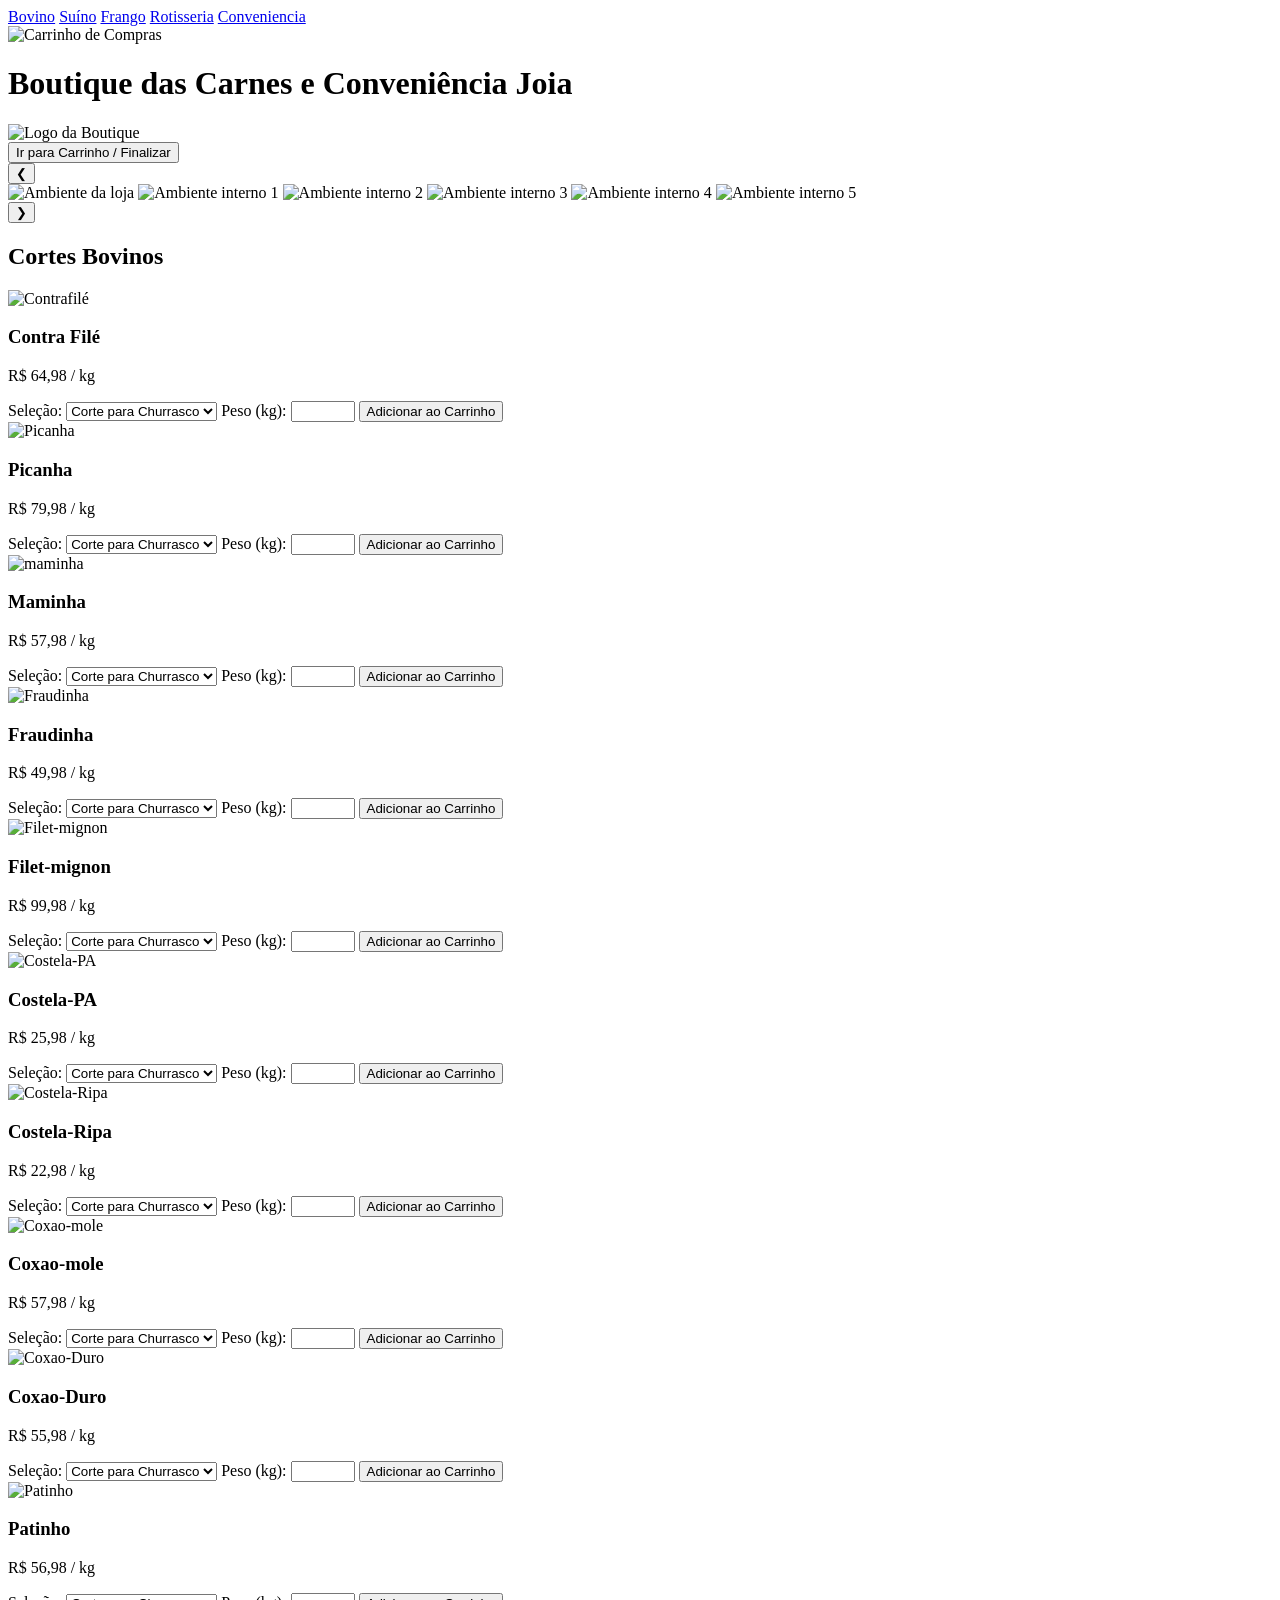
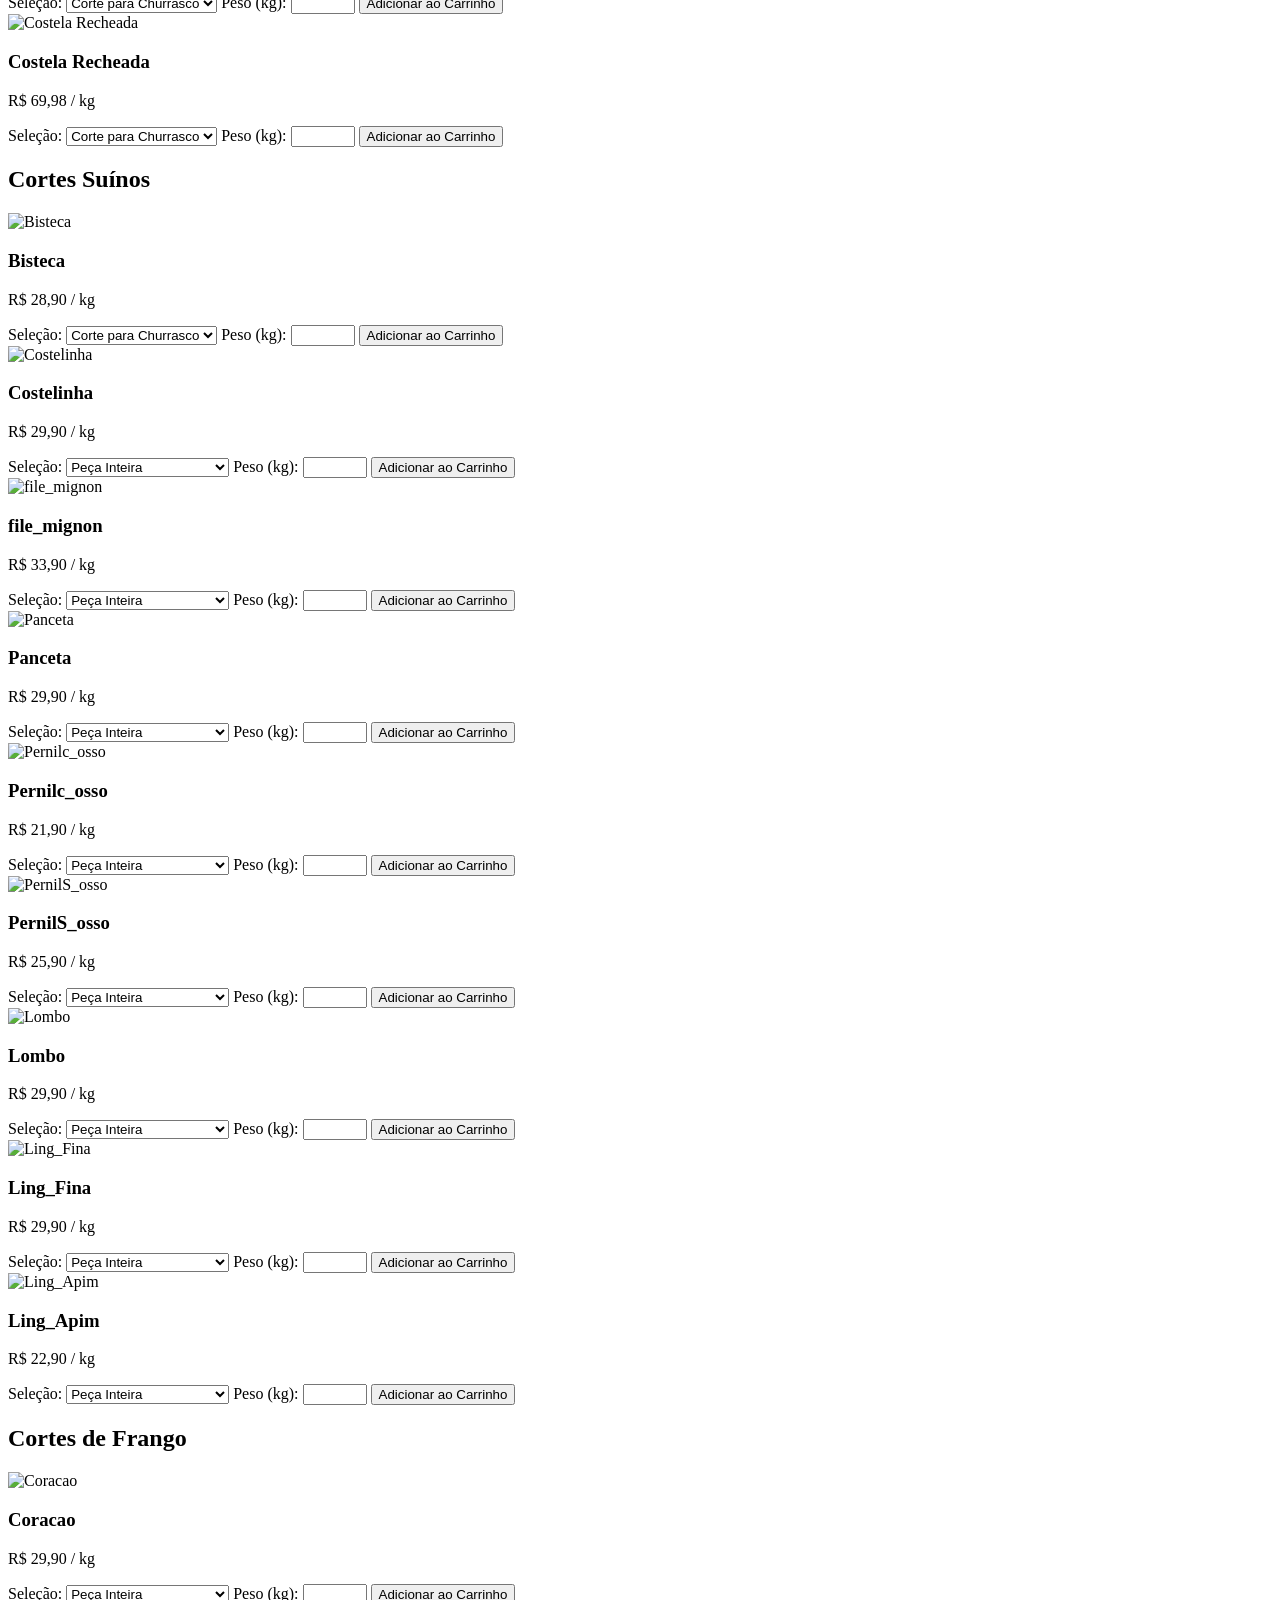
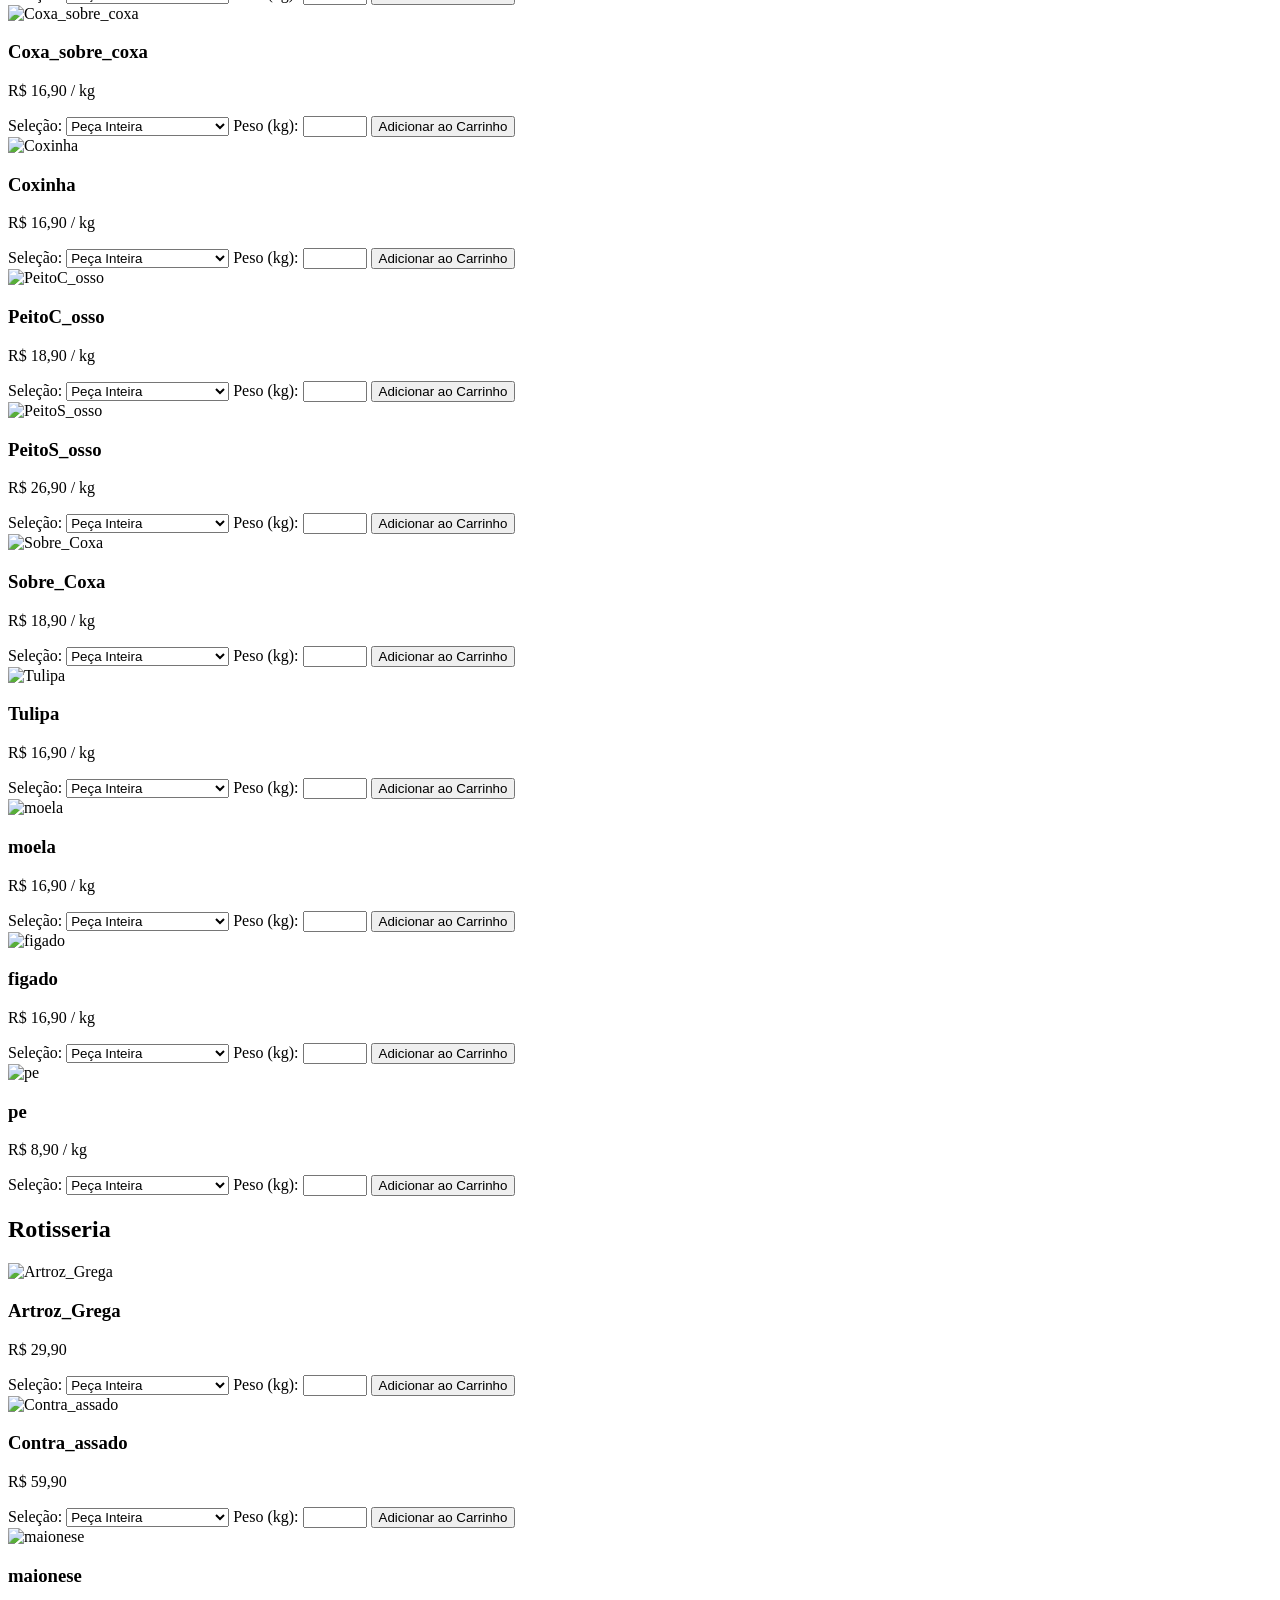
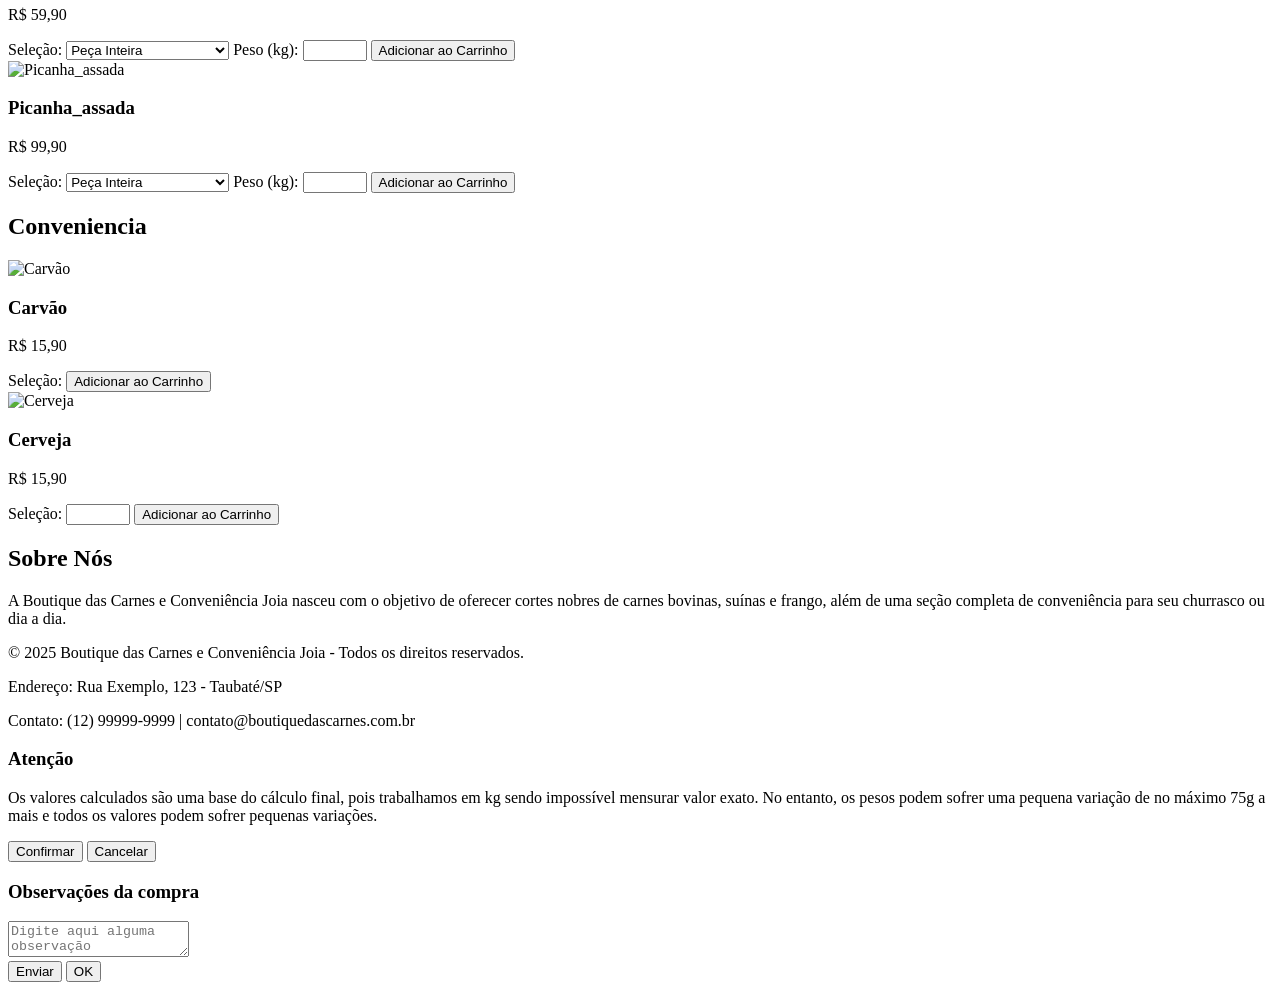
==== projeto Açougue01/projeto Açougue01/index.html @ 40b2d0ff "fix: remover item duplicado Panceta no catalogo frontend" ====
<!DOCTYPE html>
<html lang="pt-BR">
<head>
  <meta charset="UTF-8">
  <meta name="viewport" content="width=device-width, initial-scale=1.0">
  <title>Boutique das Carnes e Conveniência Joia</title>
  <link rel="stylesheet" href="style.css">
</head>
<body>

  <div class="topo-fixo">
    <!-- Menu de categorias -->
    <nav class="menu">
      <a href="#bovino">Bovino</a>
      <a href="#suino">Suíno</a>
      <a href="#frango">Frango</a>
      <a href="#Rotisseria">Rotisseria</a>
      <a href="#Conveniencia">Conveniencia</a>
    </nav>

    <!-- Cabeçalho -->
    <header class="cabecalho">
      <div class="carrinho">
        <img src="imagens_projeto_acougue/Carrinho/car3.png" alt="Carrinho de Compras">
      </div>

      <h1 class="titulo-site">Boutique das Carnes e Conveniência Joia</h1>

      <div class="logo">
        <img src="imagens_projeto_acougue/Apresentacao/imagem.logo.joia.jpeg.png" alt="Logo da Boutique">
      </div>
    </header>
  </div>

  <!-- Carrinho (adicionado) -->
  <div id="carrinho-container" style="display:none; position:fixed; right:20px; background:#fff; border:1px solid #ccc; padding:20px; z-index:1000; max-width:300px; box-shadow:0 2px 8px rgba(0,0,0,0.2);">
    <h2>Seu Carrinho</h2>
    <ul id="lista-carrinho" style="list-style:none; padding:0;"></ul>
    <button id="btn-finalizar" style="margin-top:10px;">Finalizar Pedido</button>
  </div>

  <button id="btn-carrinho-fixo" type="button">Ir para Carrinho / Finalizar</button>

  <!-- Galeria de fotos da loja -->
  <section class="galeria-internas" aria-label="Galeria da loja">
    <button class="slider-btn prev" type="button" aria-label="Imagem anterior">&#10094;</button>
    <div class="slider-track">
      <img class="slider-image ativo" src="imagens_projeto_acougue/Apresentacao/imagemloja.jpeg.jpeg" alt="Ambiente da loja">
      <img class="slider-image" src="imagens_projeto_acougue/Apresentacao/interna1.jpeg.jpeg" alt="Ambiente interno 1">
      <img class="slider-image" src="imagens_projeto_acougue/Apresentacao/interna2.jpeg.jpeg" alt="Ambiente interno 2">
      <img class="slider-image" src="imagens_projeto_acougue/Apresentacao/interna3.jpeg.jpeg" alt="Ambiente interno 3">
      <img class="slider-image" src="imagens_projeto_acougue/Apresentacao/interna4.jpeg.jpeg" alt="Ambiente interno 4">
      <img class="slider-image" src="imagens_projeto_acougue/Apresentacao/interna5.jpeg" alt="Ambiente interno 5">
    </div>
    <button class="slider-btn next" type="button" aria-label="Próxima imagem">&#10095;</button>
  </section>
<!--*****************************************************************************************************-->
  <!-- Seção Bovino -->
  <section id="bovino" class="secao-carnes">
    <h2>Cortes Bovinos</h2>
    <div class="produtos">
      <!-- Produto 1 -->
      <div class="produto">
        <img src="imagens_projeto_acougue/Carne_Primeira/Contra-file.jpeg" alt="Contrafilé">
        <h3>Contra Filé</h3>
        <p class="preco">R$ 64,98 / kg</p>
        <label for="corte0">Seleção:</label>
        <select id="corte0">
          <option value="churrasco">Corte para Churrasco</option>
          <option value="bife">Corte para Bife</option>
        </select>

        <label for="peso0">Peso (kg):</label>
        <input type="number" id="peso0" step="0.1" min="0.1" max="10">

        <button class="btn-comprar">Adicionar ao Carrinho</button>
      </div>



      <!-- Produto 3 -->
      <div class="produto">
        <img src="imagens_projeto_acougue/Carne_Primeira/Picanha.jpeg" alt="Picanha">
        <h3>Picanha</h3>
        <p class="preco">R$ 79,98 / kg</p>
        <label for="corte1">Seleção:</label>
        <select id="corte1">
          <option value="churrasco">Corte para Churrasco</option>
          <option value="bife">Corte para Bife</option>
        </select>

        <label for="peso1">Peso (kg):</label>
        <input type="number" id="peso1" step="0.1" min="0.1" max="10">

        <button class="btn-comprar">Adicionar ao Carrinho</button>
      </div>


      <!-- Produto 4 -->
      <div class="produto">
        <img src="imagens_projeto_acougue/Carne_Primeira/maminha.jpeg" alt="maminha">
        <h3>Maminha</h3>
        <p class="preco">R$ 57,98 / kg</p>
        <label for="corte2">Seleção:</label>
        <select id="corte2">
          <option value="churrasco">Corte para Churrasco</option>
          <option value="bife">Corte para Bife</option>
        </select>

        <label for="peso2">Peso (kg):</label>
        <input type="number" id="peso2" step="0.1" min="0.1" max="10">

        <button class="btn-comprar">Adicionar ao Carrinho</button>
      </div>

      <!-- Produto 5 -->
      <div class="produto">
        <img src="imagens_projeto_acougue/Carne_Primeira/Fraudinha.jpeg" alt="Fraudinha">
        <h3>Fraudinha</h3>
        <p class="preco">R$ 49,98 / kg</p>
        <label for="corte3">Seleção:</label>
        <select id="corte3">
          <option value="churrasco">Corte para Churrasco</option>
          <option value="bife">Corte para Bife</option>
        </select>

        <label for="peso3">Peso (kg):</label>
        <input type="number" id="peso3" step="0.1" min="0.1" max="10">

        <button class="btn-comprar">Adicionar ao Carrinho</button>
      </div>

      <!-- Produto 6 -->
      <div class="produto">
        <img src="imagens_projeto_acougue/Carne_Primeira/Filet-mignon.Jpeg" alt="Filet-mignon">
        <h3>Filet-mignon</h3>
        <p class="preco">R$ 99,98 / kg</p>
        <label for="corte4">Seleção:</label>
        <select id="corte4">
          <option value="churrasco">Corte para Churrasco</option>
          <option value="bife">Corte para Bife</option>
        </select>

        <label for="peso4">Peso (kg):</label>
        <input type="number" id="peso4" step="0.1" min="0.1" max="10">

        <button class="btn-comprar">Adicionar ao Carrinho</button>
      </div>

      

      <!-- Produto 7 -->
      <div class="produto">
        <img src="imagens_projeto_acougue/Carne_Primeira/Costela-PA.jpeg" alt="Costela-PA">
        <h3>Costela-PA</h3>
        <p class="preco">R$ 25,98 / kg</p>
        <label for="corte5">Seleção:</label>
        <select id="corte5">
          <option value="churrasco">Corte para Churrasco</option>
          <option value="bife">Corte para Bife</option>
        </select>

        <label for="peso5">Peso (kg):</label>
        <input type="number" id="peso5" step="0.1" min="0.1" max="10">

        <button class="btn-comprar">Adicionar ao Carrinho</button>
      </div>


      <!-- Produto 8 -->
      <div class="produto">
        <img src="imagens_projeto_acougue/Carne_Primeira/Costela-Ripa.jpeg" alt="Costela-Ripa">
        <h3>Costela-Ripa</h3>
        <p class="preco">R$ 22,98 / kg</p>
        <label for="corte6">Seleção:</label>
        <select id="corte6">
          <option value="churrasco">Corte para Churrasco</option>
          <option value="bife">Corte para Bife</option>
        </select>

        <label for="peso6">Peso (kg):</label>
        <input type="number" id="peso6" step="0.1" min="0.1" max="10">

        <button class="btn-comprar">Adicionar ao Carrinho</button>
      </div>


      <!-- Produto 9 -->
      <div class="produto">
        <img src="imagens_projeto_acougue/Carne_Primeira/Coxao-mole.jpeg" alt="Coxao-mole">
        <h3>Coxao-mole</h3>
        <p class="preco">R$ 57,98 / kg</p>
        <label for="corte7">Seleção:</label>
        <select id="corte7">
          <option value="churrasco">Corte para Churrasco</option>
          <option value="bife">Corte para Bife</option>
        </select>

        <label for="peso7">Peso (kg):</label>
        <input type="number" id="peso7" step="0.1" min="0.1" max="10">

        <button class="btn-comprar">Adicionar ao Carrinho</button>
      </div>

      <!-- Produto 10 -->
      <div class="produto">
        <img src="imagens_projeto_acougue/Carne_Primeira/Coxao-Duro.jpeg" alt="Coxao-Duro">
        <h3>Coxao-Duro</h3>
        <p class="preco">R$ 55,98 / kg</p>
        <label for="corte8">Seleção:</label>
        <select id="corte8">
          <option value="churrasco">Corte para Churrasco</option>
          <option value="bife">Corte para Bife</option>
        </select>

        <label for="peso8">Peso (kg):</label>
        <input type="number" id="peso8" step="0.1" min="0.1" max="10">

        <button class="btn-comprar">Adicionar ao Carrinho</button>
      </div>


      <!-- Produto 11 -->
      <div class="produto">
        <img src="imagens_projeto_acougue/Carne_Primeira/Patinho.jpeg" alt="Patinho">
        <h3>Patinho</h3>
        <p class="preco">R$ 56,98 / kg</p>
        <label for="corte9">Seleção:</label>
        <select id="corte9">
          <option value="churrasco">Corte para Churrasco</option>
          <option value="bife">Corte para Bife</option>
        </select>

        <label for="peso9">Peso (kg):</label>
        <input type="number" id="peso9" step="0.1" min="0.1" max="10">

        <button class="btn-comprar">Adicionar ao Carrinho</button>
      </div>

      <!-- Produto 12 -->
      <div class="produto">
        <img src="imagens_projeto_acougue/Carne_Primeira/costelaRecheada.jpeg" alt="Costela Recheada">
        <h3>Costela Recheada</h3>
        <p class="preco">R$ 69,98 / kg</p>
        <label for="corte10">Seleção:</label>
        <select id="corte10">
          <option value="churrasco">Corte para Churrasco</option>
          <option value="bife">Corte para Bife</option>
        </select>

        <label for="peso10">Peso (kg):</label>
        <input type="number" id="peso10" step="0.1" min="0.1" max="10">

        <button class="btn-comprar">Adicionar ao Carrinho</button>
      </div>

      

      <!-- Copiar e colar estrutura para outros produtos -->
      <!-- ... -->
    </div>
  </section>
<!--*****************************************************************************************************-->
  <!-- Seção Suíno -->
  <section id="suino" class="secao-carnes">
    <h2>Cortes Suínos</h2>
    <div class="produtos">
      <!-- 10 produtos -->

        <!--produto 1 -->
      <div class="produto">
        <img src="imagens_projeto_acougue/Carnes_Segunda/Bisteca.jpeg" alt="Bisteca">
        <h3>Bisteca</h3>
        <p class="preco">R$ 28,90 / kg</p>
        <label for="corte11">Seleção:</label>
        <select id="corte11">
          <option value="churrasco">Corte para Churrasco</option>
          <option value="bife">Corte para Bife</option>
        </select>
        <label for="peso11">Peso (kg):</label>
        <input type="number" id="peso11" step="0.1" min="0.1" max="10">
        <button class="btn-comprar">Adicionar ao Carrinho</button>
      </div>


      <!--produto 2-->
      <div class="produto">
        <img src="imagens_projeto_acougue/Carnes_Segunda/Costelinha.jpeg" alt="Costelinha">
        <h3>Costelinha</h3>
        <p class="preco">R$ 29,90 / kg</p>
        <label for="corte12">Seleção:</label>
        <select id="corte12">
          <option value="churrasco">Peça Inteira</option>
          <option value="bife">Pedaços Para Cozinhar</option>
        </select>
        <label for="peso12">Peso (kg):</label>
        <input type="number" id="peso12" step="0.1" min="0.1" max="10">
        <button class="btn-comprar">Adicionar ao Carrinho</button>
      </div>

      <!--produto 3-->
      <div class="produto">
        <img src="imagens_projeto_acougue/Carnes_Segunda/file_mignon.webp" alt="file_mignon">
        <h3>file_mignon</h3>
        <p class="preco">R$ 33,90 / kg</p>
        <label for="corte13">Seleção:</label>
        <select id="corte13">
          <option value="churrasco">Peça Inteira</option>
          <option value="bife">Pedaços Para Cozinhar</option>
          <option value="bife">Em Bifes</option>
        </select>
        <label for="peso13">Peso (kg):</label>
        <input type="number" id="peso13" step="0.1" min="0.1" max="10">
        <button class="btn-comprar">Adicionar ao Carrinho</button>
      </div>

      <!--produto 4-->
      <div class="produto">
        <img src="imagens_projeto_acougue/Carnes_Segunda/Panceta.jpeg" alt="Panceta">
        <h3>Panceta</h3>
        <p class="preco">R$ 29,90 / kg</p>
        <label for="corte14">Seleção:</label>
        <select id="corte14">
          <option value="churrasco">Peça Inteira</option>
          <option value="bife">Pedaços Para Cozinhar</option>
          <option value="bife">Em Bifes</option>
        </select>
        <label for="peso14">Peso (kg):</label>
        <input type="number" id="peso14" step="0.1" min="0.1" max="10">
        <button class="btn-comprar">Adicionar ao Carrinho</button>
      </div>

      <!--produto 5-->
      <div class="produto">
        <img src="imagens_projeto_acougue/Carnes_Segunda/Pernilc_osso.jpeg" alt="Pernilc_osso">
        <h3>Pernilc_osso</h3>
        <p class="preco">R$ 21,90 / kg</p>
        <label for="corte15">Seleção:</label>
        <select id="corte15">
          <option value="churrasco">Peça Inteira</option>
          <option value="bife">Pedaços Para Cozinhar</option>
          <option value="bife">Em Bifes</option>
        </select>
        <label for="peso15">Peso (kg):</label>
        <input type="number" id="peso15" step="0.1" min="0.1" max="10">
        <button class="btn-comprar">Adicionar ao Carrinho</button>
      </div>


      <!--produto 6-->
      <div class="produto">
        <img src="imagens_projeto_acougue/Carnes_Segunda/PernilS_osso.jpeg" alt="PernilS_osso">
        <h3>PernilS_osso</h3>
        <p class="preco">R$ 25,90 / kg</p>
        <label for="corte16">Seleção:</label>
        <select id="corte16">
          <option value="churrasco">Peça Inteira</option>
          <option value="bife">Pedaços Para Cozinhar</option>
          <option value="bife">Em Bifes</option>
        </select>
        <label for="peso16">Peso (kg):</label>
        <input type="number" id="peso16" step="0.1" min="0.1" max="10">
        <button class="btn-comprar">Adicionar ao Carrinho</button>
      </div>

      <!--produto 7 -->
      <div class="produto">
        <img src="imagens_projeto_acougue/Carnes_Segunda/Lombo.jpeg" alt="Lombo">
        <h3>Lombo</h3>
        <p class="preco">R$ 29,90 / kg</p>
        <label for="corte17">Seleção:</label>
        <select id="corte17">
          <option value="churrasco">Peça Inteira</option>
          <option value="bife">Pedaços Para Cozinhar</option>
          <option value="bife">Em Bifes</option>
        </select>
        <label for="peso17">Peso (kg):</label>
        <input type="number" id="peso17" step="0.1" min="0.1" max="10">
        <button class="btn-comprar">Adicionar ao Carrinho</button>
      </div>

      <!--produto 8-->
      <div class="produto">
        <img src="imagens_projeto_acougue/Carnes_Segunda/Ling_Fina.jpeg" alt="Ling_Fina">
        <h3>Ling_Fina</h3>
        <p class="preco">R$ 29,90 / kg</p>
        <label for="corte18">Seleção:</label>
        <select id="corte18">
          <option value="churrasco">Peça Inteira</option>
          <option value="bife">Pedaços Para Cozinhar</option>
          <option value="bife">Em Bifes</option>
        </select>
        <label for="peso18">Peso (kg):</label>
        <input type="number" id="peso18" step="0.1" min="0.1" max="10">
        <button class="btn-comprar">Adicionar ao Carrinho</button>
      </div>

      <!--produto 9-->
      <div class="produto">
        <img src="imagens_projeto_acougue/Carnes_Segunda/Ling_Apim.jpeg" alt="Ling_Apim">
        <h3>Ling_Apim</h3>
        <p class="preco">R$ 22,90 / kg</p>
        <label for="corte19">Seleção:</label>
        <select id="corte19">
          <option value="churrasco">Peça Inteira</option>
          <option value="bife">Pedaços Para Cozinhar</option>
          <option value="bife">Em Bifes</option>
        </select>
        <label for="peso19">Peso (kg):</label>
        <input type="number" id="peso19" step="0.1" min="0.1" max="10">
        <button class="btn-comprar">Adicionar ao Carrinho</button>
      </div>

      <!-- repita até 10 -->
    </div>
  </section>
<!--*****************************************************************************************************-->
  <!-- Seção Frango -->
  <section id="frango" class="secao-carnes">
    <h2>Cortes de Frango</h2>
    <div class="produtos">
      <!-- 10 produtos -->

        <!-- produtos 1-->

      <div class="produto">
        <img src="imagens_projeto_acougue/Pasta_Frango/Coracao.jpeg" alt="Coracao">
        <h3>Coracao</h3>
        <p class="preco">R$ 29,90 / kg</p>
         <label for="corte21">Seleção:</label>
        <select id="corte21">
          <option value="churrasco">Peça Inteira</option>
          <option value="bife">Pedaços Para Cozinhar</option>
          <option value="bife">Em Bifes</option>
        </select>
        <label for="peso21">Peso (kg):</label>
        <input type="number" id="peso21" step="0.1" min="0.1" max="10">
        <button class="btn-comprar">Adicionar ao Carrinho</button>
      </div>


      <!-- produtos 2-->
         <div class="produto">
        <img src="imagens_projeto_acougue/Pasta_Frango/Coxa_sobre_coxa.jpeg" alt="Coxa_sobre_coxa">
        <h3>Coxa_sobre_coxa</h3>
        <p class="preco">R$ 16,90 / kg</p>
         <label for="corte22">Seleção:</label>
        <select id="corte22">
          <option value="churrasco">Peça Inteira</option>
          <option value="bife">Pedaços Para Cozinhar</option>
          <option value="bife">Em Bifes</option>
        </select>
        <label for="peso22">Peso (kg):</label>
        <input type="number" id="peso22" step="0.1" min="0.1" max="10">
        <button class="btn-comprar">Adicionar ao Carrinho</button>
      </div>


      <!-- produtos 3-->
         <div class="produto">
        <img src="imagens_projeto_acougue/Pasta_Frango/Coxinha.jpeg" alt="Coxinha">
        <h3>Coxinha</h3>
        <p class="preco">R$ 16,90 / kg</p>
         <label for="corte23">Seleção:</label>
        <select id="corte23">
          <option value="churrasco">Peça Inteira</option>
          <option value="bife">Pedaços Para Cozinhar</option>
          <option value="bife">Em Bifes</option>
        </select>
        <label for="peso23">Peso (kg):</label>
        <input type="number" id="peso23" step="0.1" min="0.1" max="10">
        <button class="btn-comprar">Adicionar ao Carrinho</button>
      </div>

      <!-- produtos 4-->
         <div class="produto">
        <img src="imagens_projeto_acougue/Pasta_Frango/PeitoC_osso.jpeg" alt="PeitoC_osso">
        <h3>PeitoC_osso</h3>
        <p class="preco">R$ 18,90 / kg</p>
         <label for="corte24">Seleção:</label>
        <select id="corte24">
          <option value="churrasco">Peça Inteira</option>
          <option value="bife">Pedaços Para Cozinhar</option>
          <option value="bife">Em Bifes</option>
        </select>
        <label for="peso24">Peso (kg):</label>
        <input type="number" id="peso24" step="0.1" min="0.1" max="10">
        <button class="btn-comprar">Adicionar ao Carrinho</button>
      </div>

      <!-- produtos 5-->
         <div class="produto">
        <img src="imagens_projeto_acougue/Pasta_Frango/PeitoS_osso.jpeg" alt="PeitoS_osso">
        <h3>PeitoS_osso</h3>
        <p class="preco">R$ 26,90 / kg</p>
         <label for="corte25">Seleção:</label>
        <select id="corte25">
          <option value="churrasco">Peça Inteira</option>
          <option value="bife">Pedaços Para Cozinhar</option>
          <option value="bife">Em Bifes</option>
        </select>
        <label for="peso25">Peso (kg):</label>
        <input type="number" id="peso25" step="0.1" min="0.1" max="10">
        <button class="btn-comprar">Adicionar ao Carrinho</button>
      </div>

      <!-- produtos 6-->
         <div class="produto">
        <img src="imagens_projeto_acougue/Pasta_Frango/Sobre_Coxa.jpeg" alt="Sobre_Coxa">
        <h3>Sobre_Coxa</h3>
        <p class="preco">R$ 18,90 / kg</p>
         <label for="corte26">Seleção:</label>
        <select id="corte26">
          <option value="churrasco">Peça Inteira</option>
          <option value="bife">Pedaços Para Cozinhar</option>
          <option value="bife">Em Bifes</option>
        </select>
        <label for="peso26">Peso (kg):</label>
        <input type="number" id="peso26" step="0.1" min="0.1" max="10">
        <button class="btn-comprar">Adicionar ao Carrinho</button>
      </div>

      <!-- produtos 7-->
         <div class="produto">
        <img src="imagens_projeto_acougue/Pasta_Frango/Tulipa.jpeg" alt="Tulipa">
        <h3>Tulipa</h3>
        <p class="preco">R$ 16,90 / kg</p>
         <label for="corte27">Seleção:</label>
        <select id="corte27">
          <option value="churrasco">Peça Inteira</option>
          <option value="bife">Pedaços Para Cozinhar</option>
          <option value="bife">Em Bifes</option>
        </select>
        <label for="peso27">Peso (kg):</label>
        <input type="number" id="peso27" step="0.1" min="0.1" max="10">
        <button class="btn-comprar">Adicionar ao Carrinho</button>
      </div>

      <!-- produtos 8-->
         <div class="produto">
        <img src="imagens_projeto_acougue/Pasta_Frango/moela.jpeg" alt="moela">
        <h3>moela</h3>
        <p class="preco">R$ 16,90 / kg</p>
         <label for="corte28">Seleção:</label>
        <select id="corte28">
          <option value="churrasco">Peça Inteira</option>
          <option value="bife">Pedaços Para Cozinhar</option>
          <option value="bife">Em Bifes</option>
        </select>
        <label for="peso28">Peso (kg):</label>
        <input type="number" id="peso28" step="0.1" min="0.1" max="10">
        <button class="btn-comprar">Adicionar ao Carrinho</button>
      </div>

      <!-- produtos 9-->
         <div class="produto">
        <img src="imagens_projeto_acougue/Pasta_Frango/figado.jpeg" alt="figado">
        <h3>figado</h3>
        <p class="preco">R$ 16,90 / kg</p>
         <label for="corte29">Seleção:</label>
        <select id="corte29">
          <option value="churrasco">Peça Inteira</option>
          <option value="bife">Pedaços Para Cozinhar</option>
          <option value="bife">Em Bifes</option>
        </select>
        <label for="peso29">Peso (kg):</label>
        <input type="number" id="peso29" step="0.1" min="0.1" max="10">
        <button class="btn-comprar">Adicionar ao Carrinho</button>
      </div>

      <!-- produtos 10-->
         <div class="produto">
        <img src="imagens_projeto_acougue/Pasta_Frango/pe.jpeg" alt="pe">
        <h3>pe</h3>
        <p class="preco">R$ 8,90 / kg</p>
         <label for="corte30">Seleção:</label>
        <select id="corte30">
          <option value="churrasco">Peça Inteira</option>
          <option value="bife">Pedaços Para Cozinhar</option>
          <option value="bife">Em Bifes</option>
        </select>
        <label for="peso30">Peso (kg):</label>
        <input type="number" id="peso30" step="0.1" min="0.1" max="10">
        <button class="btn-comprar">Adicionar ao Carrinho</button>
      </div>





    </div>
  </section>
<!--*****************************************************************************************************-->
  <!-- Seção Rotisseria -->
  <section id="Rotisseria" class="secao-carnes">
    <h2>Rotisseria</h2>
    <div class="produtos">

        <!--Produto 1-->
      <div class="produto">
        <img src="imagens_projeto_acougue/Rotisseria/Artroz_Grega.jpeg" alt="Artroz_Grega">
        <h3>Artroz_Grega</h3>
        <p class="preco">R$ 29,90</p>
        <label for="corte31">Seleção:</label>
        <select id="corte31">
          <option value="churrasco">Peça Inteira</option>
          <option value="bife">Pedaços Para Cozinhar</option>
          <option value="bife">Em Bifes</option>
        </select>
        <label for="peso31">Peso (kg):</label>
        <input type="number" id="peso31" step="0.1" min="0.1" max="10">
        <button class="btn-comprar">Adicionar ao Carrinho</button>
      </div>

         <!--Produto 2-->
      <div class="produto">
        <img src="imagens_projeto_acougue/Rotisseria/Contra_assado.jpeg" alt="Contra_assado">
        <h3>Contra_assado</h3>
        <p class="preco">R$ 59,90</p>
        <label for="corte32">Seleção:</label>
        <select id="corte32">
          <option value="churrasco">Peça Inteira</option>
          <option value="bife">Pedaços Para Cozinhar</option>
          <option value="bife">Em Bifes</option>
        </select>
        <label for="peso32">Peso (kg):</label>
        <input type="number" id="peso32" step="0.1" min="0.1" max="10">
        <button class="btn-comprar">Adicionar ao Carrinho</button>
      </div>

         <!--Produto 3-->
      <div class="produto">
        <img src="imagens_projeto_acougue/Rotisseria/maionese.jpeg" alt="maionese">
        <h3>maionese</h3>
        <p class="preco">R$ 59,90</p>
        <label for="corte33">Seleção:</label>
        <select id="corte33">
          <option value="churrasco">Peça Inteira</option>
          <option value="bife">Pedaços Para Cozinhar</option>
          <option value="bife">Em Bifes</option>
        </select>
        <label for="peso33">Peso (kg):</label>
        <input type="number" id="peso33" step="0.1" min="0.1" max="10">
        <button class="btn-comprar">Adicionar ao Carrinho</button>
      </div>

         <!--Produto 4-->
      <div class="produto">
        <img src="imagens_projeto_acougue/Rotisseria/Picanha_assada.jpeg" alt="Picanha_assada">
        <h3>Picanha_assada</h3>
        <p class="preco">R$ 99,90</p>
        <label for="corte34">Seleção:</label>
        <select id="corte34">
          <option value="churrasco">Peça Inteira</option>
          <option value="bife">Pedaços Para Cozinhar</option>
          <option value="bife">Em Bifes</option>
        </select>
        <label for="peso34">Peso (kg):</label>
        <input type="number" id="peso34" step="0.1" min="0.1" max="10">
        <button class="btn-comprar">Adicionar ao Carrinho</button>
      </div>





    </div>
  </section>

<!--*****************************************************************************************************-->
   <!-- Seção Conveniencia -->
  <section id="Conveniencia" class="secao-carnes">
    <h2>Conveniencia</h2>
    <div class="produtos">

        <!--Produtos 1-->
      <div class="produto">
        <img src="imagens_projeto_acougue/Conveniencia/carvao.jpeg" alt="Carvão">
        <h3>Carvão</h3>
        <p class="preco">R$ 15,90</p>
         <label for="corte35">Seleção:</label>
       <!-- <select id="corte35">
          <option value="churrasco">Peça Inteira</option>
          <option value="bife">Pedaços Para Cozinhar</option>
          <option value="bife">Em Bifes</option>
        </select>
        <label for="peso35">Peso (kg):</label>
        <input type="number" id="peso35" step="0.1" min="0.1" max="10">-->
        <button class="btn-comprar">Adicionar ao Carrinho</button>
      </div>

         <!--Produtos 2-->
      <div class="produto">
        <img src="imagens_projeto_acougue/Conveniencia/Cerveja.jpeg" alt="Cerveja">
        <h3>Cerveja</h3>
        <p class="preco">R$ 15,90</p>
         <label for="corte36">Seleção:</label>
        <!--<select id="corte36">
          <option value="churrasco">Peça Inteira</option>
          <option value="bife">Pedaços Para Cozinhar</option>
          <option value="bife">Em Bifes</option>
        </select>
        <label for="peso36">Peso (kg):</label>-->
        <input type="number" id="peso36" step="0.1" min="0.1" max="10">
        <button class="btn-comprar">Adicionar ao Carrinho</button>
      </div>




    </div>
  </section>



<!--*****************************************************************************************************-->
  <!-- Sobre -->
  <section class="sobre">
    <h2>Sobre Nós</h2>
    <p>A Boutique das Carnes e Conveniência Joia nasceu com o objetivo de oferecer cortes nobres de carnes bovinas, suínas e frango, além de uma seção completa de conveniência para seu churrasco ou dia a dia.</p>
  </section>

  <!-- Rodapé -->
  <footer class="rodape">
    <p>&copy; 2025 Boutique das Carnes e Conveniência Joia - Todos os direitos reservados.</p>
    <p>Endereço: Rua Exemplo, 123 - Taubaté/SP</p>
    <p>Contato: (12) 99999-9999 | contato@boutiquedascarnes.com.br</p>
  </footer>

  <div id="modal-confirmacao" class="modal-confirmacao" aria-hidden="true">
    <div class="modal-conteudo" role="dialog" aria-modal="true" aria-labelledby="modal-titulo">
      <h3 id="modal-titulo">Atenção</h3>
      <p>
        Os valores calculados são uma base do cálculo final, pois trabalhamos em kg sendo impossível mensurar valor exato.
        No entanto, os pesos podem sofrer uma pequena variação de no máximo 75g a mais e todos os valores podem sofrer pequenas variações.
      </p>
      <div class="modal-acoes">
        <button id="btn-confirmar-envio" type="button">Confirmar</button>
        <button id="btn-cancelar-envio" type="button">Cancelar</button>
      </div>
    </div>
  </div>

  <div id="modal-observacao" class="modal-confirmacao" aria-hidden="true">
    <div class="modal-conteudo" role="dialog" aria-modal="true" aria-labelledby="modal-observacao-titulo">
      <h3 id="modal-observacao-titulo">Observações da compra</h3>
      <textarea id="input-observacao" class="modal-textarea" placeholder="Digite aqui alguma observação (opcional)..."></textarea>
      <div class="modal-acoes">
        <button id="btn-enviar-observacao" type="button">Enviar</button>
        <button id="btn-ok-observacao" type="button">OK</button>
      </div>
    </div>
  </div>

</body>
  <!-- Carregamento de configuração centralizada -->
  <script src="config.js"></script>
  <!-- Script principal da loja -->
  <script src="java.Script.js"></script>
</html>
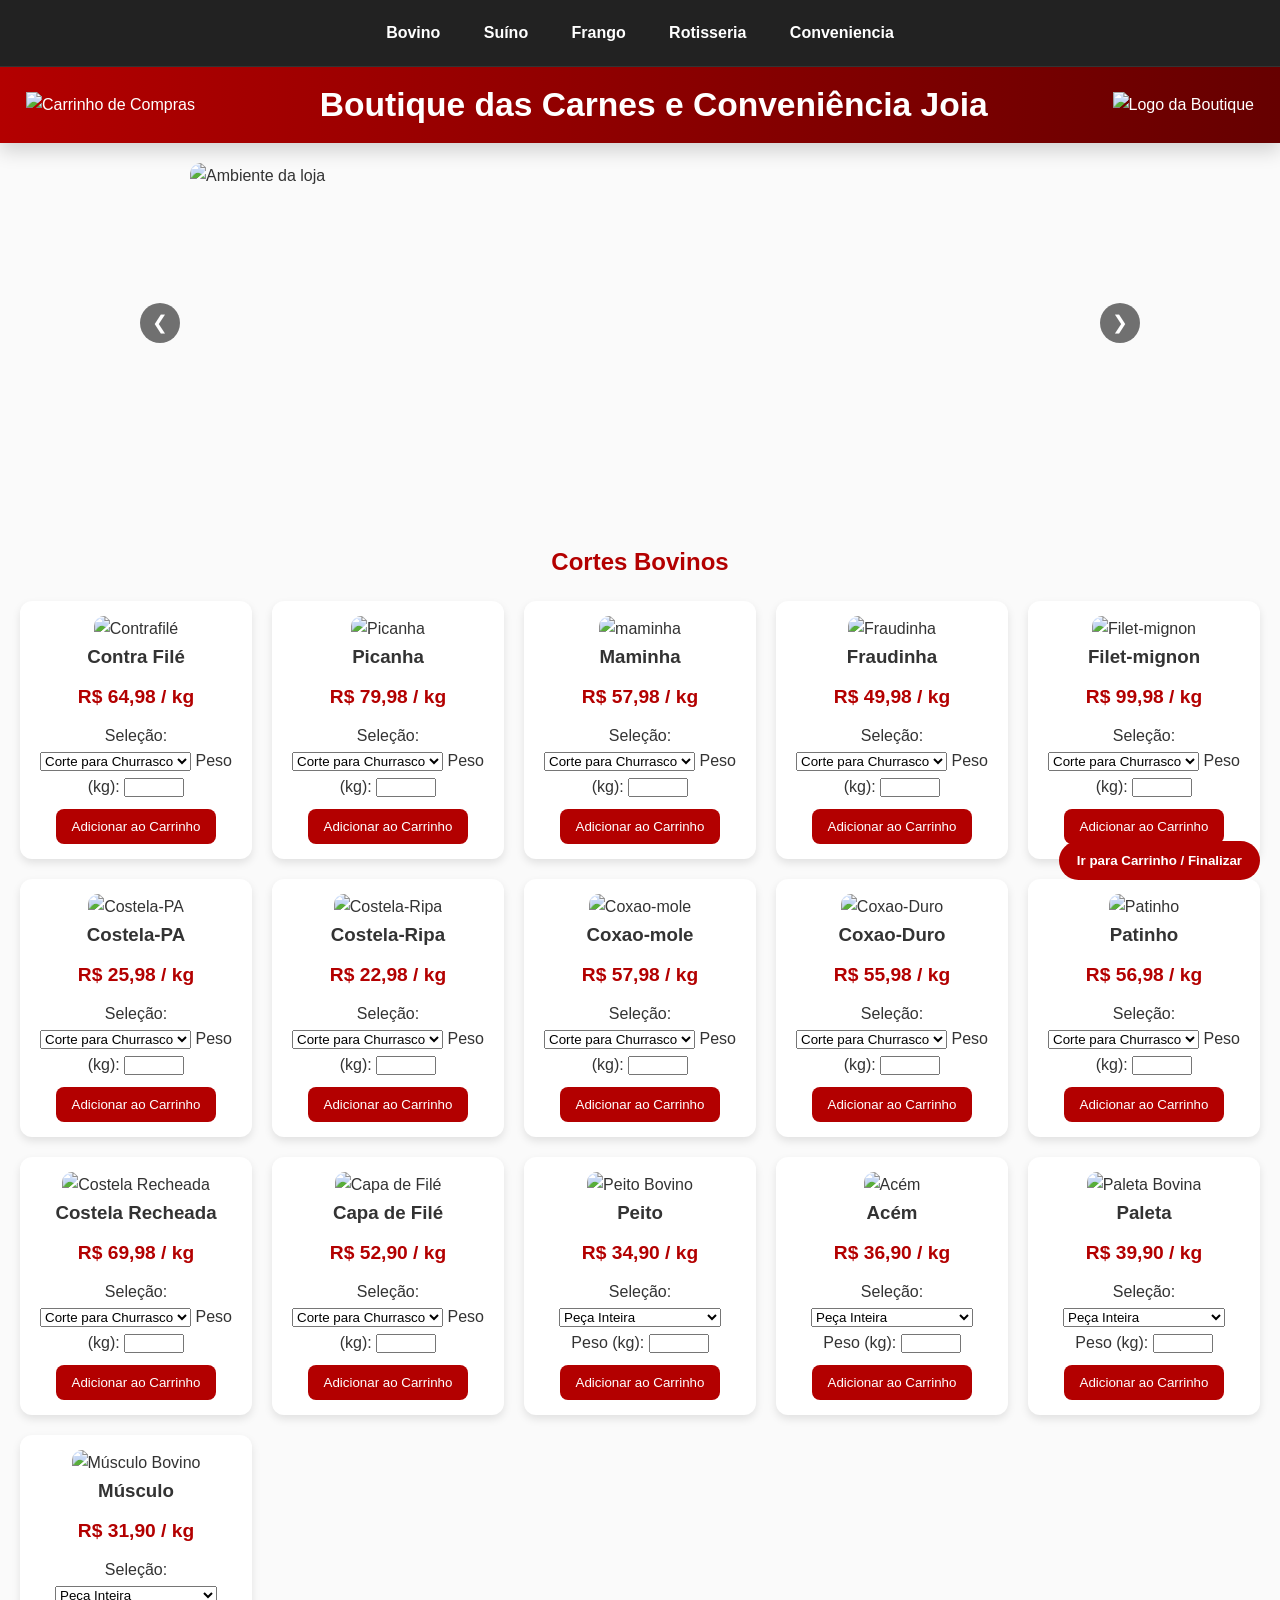
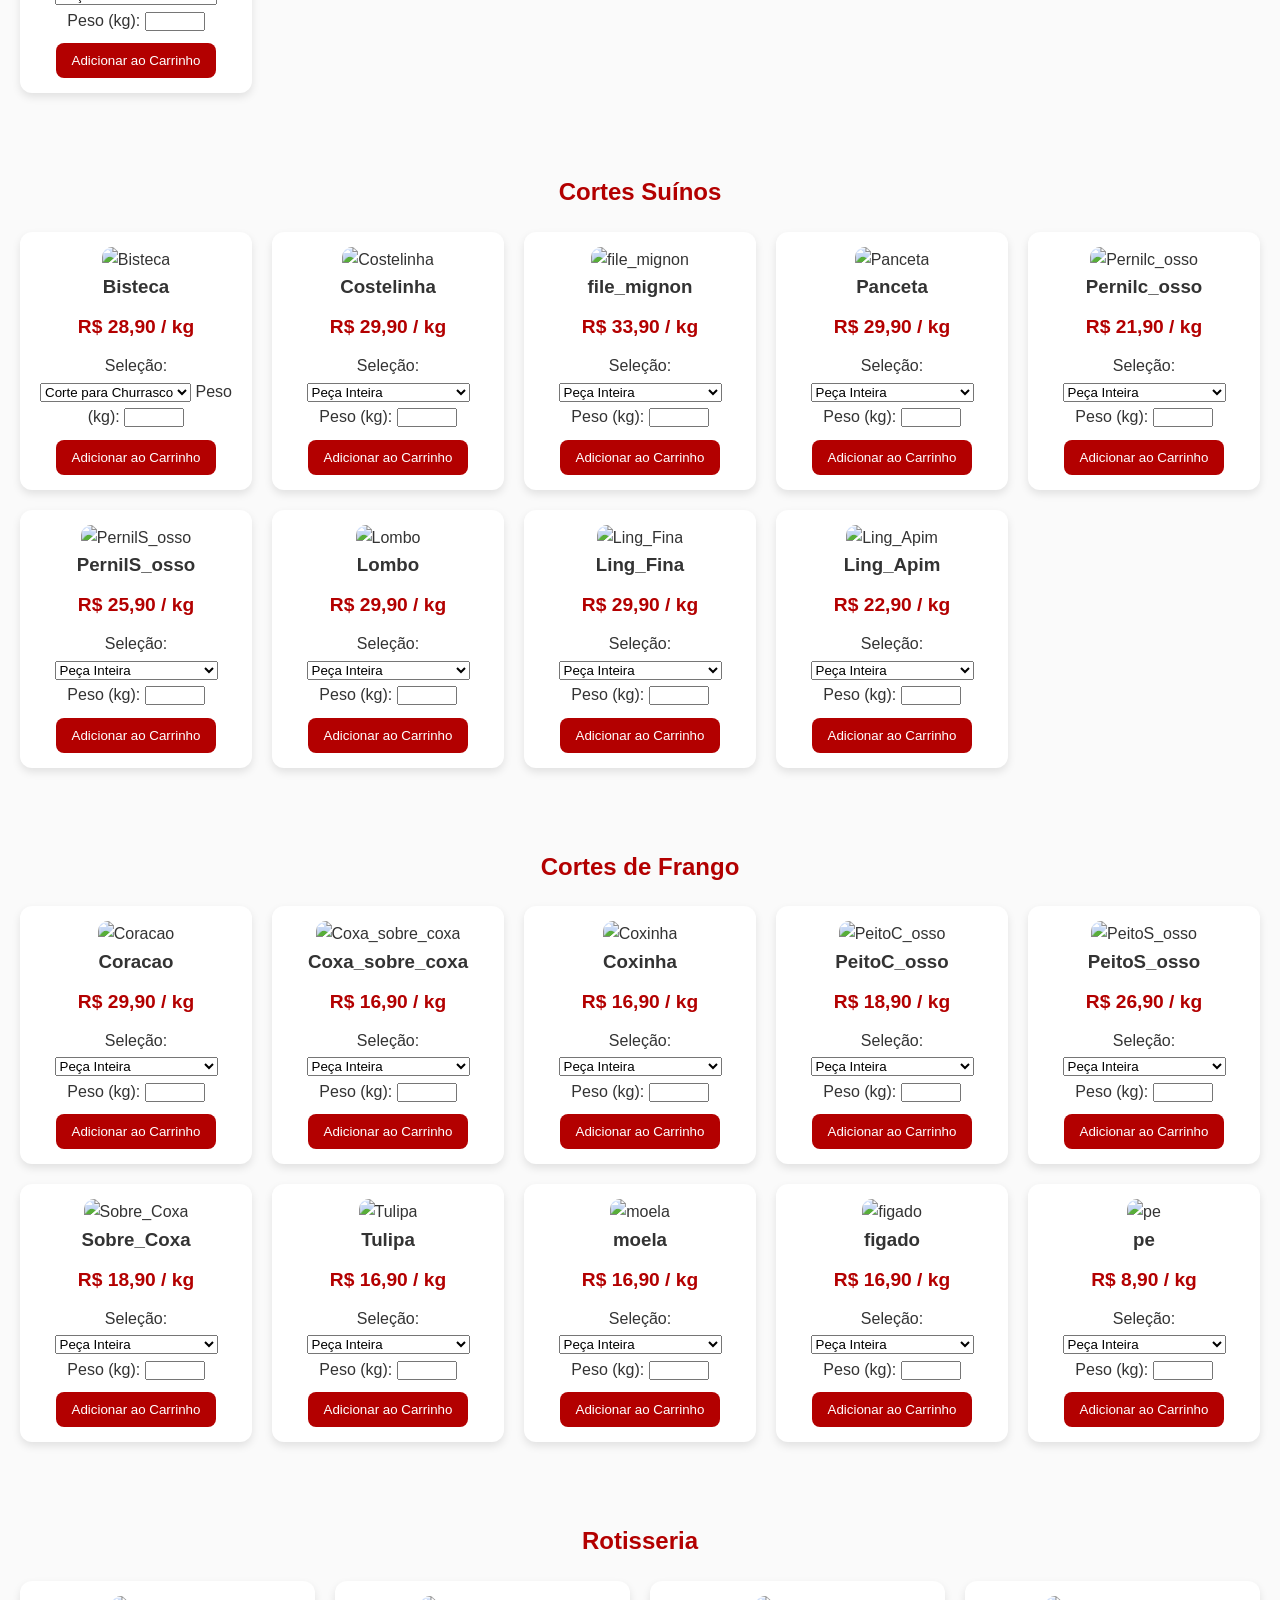
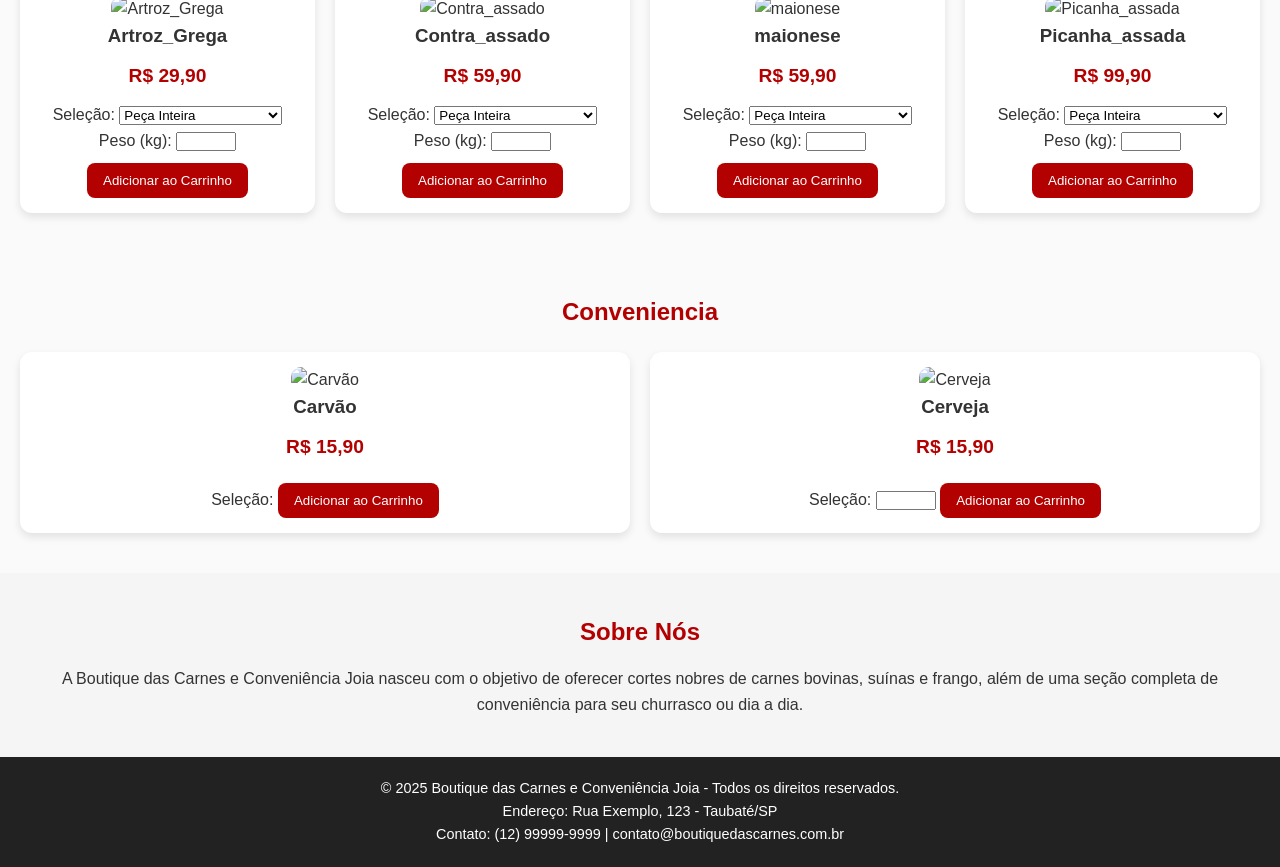
==== commit 3fabfe5a: "feat: adicionar 5 cortes bovinos no site e admin" ====
--- a/projeto Açougue01/projeto Açougue01/index.html
+++ b/projeto Açougue01/projeto Açougue01/index.html
@@ -254,6 +254,91 @@
         <button class="btn-comprar">Adicionar ao Carrinho</button>
       </div>
 
+      <!-- Produto 13 -->
+      <div class="produto">
+        <img src="https://images.unsplash.com/photo-1602470520998-f4a52199a3d6?auto=format&fit=crop&w=900&q=80" alt="Capa de Filé">
+        <h3>Capa de Filé</h3>
+        <p class="preco">R$ 52,90 / kg</p>
+        <label for="corte-bovino-13">Seleção:</label>
+        <select id="corte-bovino-13">
+          <option value="churrasco">Corte para Churrasco</option>
+          <option value="bife">Corte para Bife</option>
+        </select>
+
+        <label for="peso-bovino-13">Peso (kg):</label>
+        <input type="number" id="peso-bovino-13" step="0.1" min="0.1" max="10">
+
+        <button class="btn-comprar">Adicionar ao Carrinho</button>
+      </div>
+
+      <!-- Produto 14 -->
+      <div class="produto">
+        <img src="https://images.unsplash.com/photo-1588168333986-5078d3ae3976?auto=format&fit=crop&w=900&q=80" alt="Peito Bovino">
+        <h3>Peito</h3>
+        <p class="preco">R$ 34,90 / kg</p>
+        <label for="corte-bovino-14">Seleção:</label>
+        <select id="corte-bovino-14">
+          <option value="churrasco">Peça Inteira</option>
+          <option value="bife">Pedaços para Cozinhar</option>
+        </select>
+
+        <label for="peso-bovino-14">Peso (kg):</label>
+        <input type="number" id="peso-bovino-14" step="0.1" min="0.1" max="10">
+
+        <button class="btn-comprar">Adicionar ao Carrinho</button>
+      </div>
+
+      <!-- Produto 15 -->
+      <div class="produto">
+        <img src="https://images.unsplash.com/photo-1551028150-64b9f398f678?auto=format&fit=crop&w=900&q=80" alt="Acém">
+        <h3>Acém</h3>
+        <p class="preco">R$ 36,90 / kg</p>
+        <label for="corte-bovino-15">Seleção:</label>
+        <select id="corte-bovino-15">
+          <option value="churrasco">Peça Inteira</option>
+          <option value="bife">Pedaços para Cozinhar</option>
+        </select>
+
+        <label for="peso-bovino-15">Peso (kg):</label>
+        <input type="number" id="peso-bovino-15" step="0.1" min="0.1" max="10">
+
+        <button class="btn-comprar">Adicionar ao Carrinho</button>
+      </div>
+
+      <!-- Produto 16 -->
+      <div class="produto">
+        <img src="https://images.unsplash.com/photo-1594041680534-e8c8cdebd659?auto=format&fit=crop&w=900&q=80" alt="Paleta Bovina">
+        <h3>Paleta</h3>
+        <p class="preco">R$ 39,90 / kg</p>
+        <label for="corte-bovino-16">Seleção:</label>
+        <select id="corte-bovino-16">
+          <option value="churrasco">Peça Inteira</option>
+          <option value="bife">Pedaços para Cozinhar</option>
+        </select>
+
+        <label for="peso-bovino-16">Peso (kg):</label>
+        <input type="number" id="peso-bovino-16" step="0.1" min="0.1" max="10">
+
+        <button class="btn-comprar">Adicionar ao Carrinho</button>
+      </div>
+
+      <!-- Produto 17 -->
+      <div class="produto">
+        <img src="https://images.unsplash.com/photo-1603048297172-c92544798d5a?auto=format&fit=crop&w=900&q=80" alt="Músculo Bovino">
+        <h3>Músculo</h3>
+        <p class="preco">R$ 31,90 / kg</p>
+        <label for="corte-bovino-17">Seleção:</label>
+        <select id="corte-bovino-17">
+          <option value="churrasco">Peça Inteira</option>
+          <option value="bife">Pedaços para Cozinhar</option>
+        </select>
+
+        <label for="peso-bovino-17">Peso (kg):</label>
+        <input type="number" id="peso-bovino-17" step="0.1" min="0.1" max="10">
+
+        <button class="btn-comprar">Adicionar ao Carrinho</button>
+      </div>
+
       
 
       <!-- Copiar e colar estrutura para outros produtos -->
@@ -744,7 +829,7 @@
   <div id="modal-observacao" class="modal-confirmacao" aria-hidden="true">
     <div class="modal-conteudo" role="dialog" aria-modal="true" aria-labelledby="modal-observacao-titulo">
       <h3 id="modal-observacao-titulo">Observações da compra</h3>
-      <textarea id="input-observacao" class="modal-textarea" placeholder="Digite aqui alguma observação (opcional)..."></textarea>
+      <textarea id="input-observacao" class="modal-textarea" placeholder="Digite aqui alguma observação. Ex; Dividir em porções de 500gms (opcional)..."></textarea>
       <div class="modal-acoes">
         <button id="btn-enviar-observacao" type="button">Enviar</button>
         <button id="btn-ok-observacao" type="button">OK</button>
--- a/projeto Açougue01/projeto Açougue01/style.css
+++ b/projeto Açougue01/projeto Açougue01/style.css
@@ -0,0 +1,631 @@
+/* Reset simples */
+* {
+  margin: 0;
+  padding: 0;
+  box-sizing: border-box;
+}
+
+body {
+  font-family: 'Segoe UI', Arial, sans-serif;
+  background-color: #fafafa;
+  color: #333;
+  line-height: 1.6;
+  padding-top: 0;
+}
+
+.topo-fixo {
+  position: sticky;
+  top: 0;
+  z-index: 1300;
+  box-shadow: 0 8px 18px rgba(0, 0, 0, 0.16);
+}
+
+/* Cabeçalho */
+.cabecalho {
+  display: flex;
+  justify-content: space-between;
+  align-items: center;
+  gap: 16px;
+  padding: clamp(10px, 2vw, 18px) clamp(14px, 2.5vw, 26px);
+  background: linear-gradient(90deg, #b30000, #660000);
+  color: white;
+}
+
+.cabecalho .titulo-site {
+  font-size: clamp(1.2rem, 2.8vw, 2.1rem);
+  font-weight: bold;
+  text-align: center;
+  flex: 1;
+  line-height: 1.2;
+}
+
+.cabecalho img {
+  max-height: clamp(56px, 6vw, 84px);
+  object-fit: contain;
+}
+
+.carrinho img {
+  width: clamp(34px, 4vw, 46px);
+  cursor: pointer;
+}
+
+/* Menu */
+.menu {
+  display: flex;
+  justify-content: center;
+  gap: clamp(6px, 1.2vw, 16px);
+  background: #222;
+  padding: clamp(8px, 1.6vw, 12px) clamp(10px, 2vw, 18px);
+  border-bottom: 1px solid rgba(255, 255, 255, 0.08);
+  overflow-x: auto;
+  -webkit-overflow-scrolling: touch;
+}
+
+.menu a {
+  color: white;
+  text-decoration: none;
+  font-weight: 600;
+  padding: 8px 14px;
+  border-radius: 6px;
+  transition: background 0.3s;
+  white-space: nowrap;
+  flex: 0 0 auto;
+}
+
+.menu a:hover {
+  background: #b30000;
+}
+
+.secao-carnes,
+.sobre {
+  scroll-margin-top: 160px;
+}
+
+/* Galeria */
+.galeria-internas {
+  position: relative;
+  display: flex;
+  align-items: center;
+  justify-content: center;
+  gap: 10px;
+  padding: 20px;
+}
+
+.slider-track {
+  width: min(100%, 900px);
+  height: 320px;
+  position: relative;
+  overflow: hidden;
+  border-radius: 10px;
+}
+
+.slider-image {
+  width: 100%;
+  height: 100%;
+  object-fit: cover;
+  border-radius: 10px;
+  position: absolute;
+  inset: 0;
+  opacity: 0;
+  transition: opacity 0.5s ease;
+}
+
+.slider-image.ativo {
+  opacity: 1;
+}
+
+.slider-btn {
+  background: rgba(0, 0, 0, 0.55);
+  color: #fff;
+  border: none;
+  width: 40px;
+  height: 40px;
+  border-radius: 50%;
+  cursor: pointer;
+  font-size: 1.2rem;
+}
+
+.slider-btn:hover {
+  background: rgba(0, 0, 0, 0.75);
+}
+
+#btn-carrinho-fixo {
+  position: fixed;
+  right: 20px;
+  bottom: 20px;
+  z-index: 1100;
+  background: #b30000;
+  color: #fff;
+  border: none;
+  border-radius: 999px;
+  padding: 12px 18px;
+  font-weight: 600;
+  cursor: pointer;
+}
+
+#btn-carrinho-fixo:hover {
+  background: #660000;
+}
+
+#btn-carrinho-fixo.carrinho-aberto {
+  display: none;
+}
+
+#carrinho-container {
+  top: clamp(120px, 16vw, 210px) !important;
+  max-height: calc(100vh - clamp(150px, 20vw, 250px));
+  overflow-y: auto;
+  z-index: 1450 !important;
+}
+
+/* Seções */
+.secao-carnes {
+  padding: 40px 20px;
+}
+
+.secao-carnes h2 {
+  text-align: center;
+  margin-bottom: 20px;
+  color: #b30000;
+}
+
+/* Produtos */
+.produtos {
+  display: grid;
+  grid-template-columns: repeat(auto-fit, minmax(220px, 1fr));
+  gap: 20px;
+}
+
+.produto {
+  background: white;
+  border-radius: 12px;
+  padding: 15px;
+  box-shadow: 0 4px 8px rgba(0,0,0,0.1);
+  text-align: center;
+}
+
+.produto img {
+  width: 100%;
+  height: 180px;
+  object-fit: cover;
+  border-radius: 10px;
+}
+
+.preco {
+  font-size: 1.2rem;
+  color: #b30000;
+  font-weight: bold;
+  margin: 10px 0;
+}
+
+.btn-comprar {
+  background: #b30000;
+  color: white;
+  border: none;
+  padding: 10px 16px;
+  border-radius: 8px;
+  cursor: pointer;
+  margin-top: 10px;
+  transition: background 0.3s;
+}
+
+.btn-comprar:hover {
+  background: #660000;
+}
+
+/* Sobre */
+.sobre {
+  padding: 40px 20px;
+  background: #f5f5f5;
+  text-align: center;
+}
+
+.sobre h2 {
+  margin-bottom: 15px;
+  color: #b30000;
+}
+
+/* Rodapé */
+.rodape {
+  background: #222;
+  color: white;
+  text-align: center;
+  padding: 20px;
+  font-size: 0.9rem;
+}
+
+.modal-confirmacao {
+  position: fixed;
+  inset: 0;
+  background: rgba(0, 0, 0, 0.55);
+  display: none;
+  align-items: center;
+  justify-content: center;
+  z-index: 1200;
+  padding: 16px;
+}
+
+.modal-confirmacao.aberto {
+  display: flex;
+}
+
+.modal-conteudo {
+  width: min(100%, 560px);
+  background: #fff;
+  border-radius: 12px;
+  padding: 20px;
+  box-shadow: 0 10px 24px rgba(0, 0, 0, 0.2);
+}
+
+.modal-conteudo h3 {
+  margin-bottom: 10px;
+  color: #b30000;
+}
+
+.modal-conteudo p {
+  margin-bottom: 16px;
+}
+
+.modal-acoes {
+  display: flex;
+  gap: 10px;
+  justify-content: flex-end;
+}
+
+.modal-textarea {
+  width: 100%;
+  min-height: 110px;
+  border: 1px solid #ccc;
+  border-radius: 8px;
+  padding: 10px;
+  resize: vertical;
+  margin-bottom: 14px;
+  font-family: inherit;
+}
+
+#btn-confirmar-envio,
+#btn-cancelar-envio,
+#btn-enviar-observacao,
+#btn-ok-observacao {
+  border: none;
+  border-radius: 8px;
+  padding: 10px 16px;
+  cursor: pointer;
+  font-weight: 600;
+}
+
+#btn-confirmar-envio {
+  background: #b30000;
+  color: #fff;
+}
+
+#btn-confirmar-envio:hover {
+  background: #660000;
+}
+
+#btn-enviar-observacao,
+#btn-ok-observacao {
+  background: #b30000;
+  color: #fff;
+}
+
+#btn-enviar-observacao:hover,
+#btn-ok-observacao:hover {
+  background: #660000;
+}
+
+#btn-cancelar-envio {
+  background: #e5e5e5;
+  color: #222;
+}
+
+#btn-cancelar-envio:hover {
+  background: #d1d1d1;
+}
+
+/* ========== CARRINHO RESPONSIVO ========== */
+#carrinho-container {
+  max-height: 90vh;
+  overflow-y: auto;
+  word-wrap: break-word;
+  word-break: break-word;
+  hyphens: auto;
+}
+
+#carrinho-container h2 {
+  font-size: clamp(1.2rem, 5vw, 1.8rem);
+  margin-bottom: 15px;
+  color: #333;
+}
+
+#lista-carrinho {
+  margin-bottom: 15px;
+  max-height: 300px;
+  overflow-y: auto;
+  border: 1px solid #eee;
+  border-radius: 8px;
+  padding: 10px !important;
+}
+
+#lista-carrinho li {
+  padding: 8px 0 !important;
+  border-bottom: 1px solid #f0f0f0;
+  font-size: 0.95rem;
+  display: flex;
+  justify-content: space-between;
+  align-items: center;
+  flex-wrap: wrap;
+  gap: 8px;
+}
+
+#lista-carrinho li:last-child {
+  border-bottom: none;
+}
+
+#lista-carrinho button {
+  background: #d9534f;
+  color: white;
+  border: none;
+  padding: 4px 8px;
+  border-radius: 4px;
+  cursor: pointer;
+  font-size: 0.9rem;
+  transition: background 0.2s;
+  flex-shrink: 0;
+}
+
+#lista-carrinho button:hover {
+  background: #c9302c;
+}
+
+#cart-total-linha {
+  background: #f8f9fa;
+  border-left: 4px solid #b30000;
+  padding: 12px !important;
+  border-radius: 6px;
+  margin: 12px 0 !important;
+  font-weight: bold;
+  color: #b30000;
+  font-size: clamp(1rem, 4vw, 1.2rem);
+}
+
+#cart-total {
+  color: #333;
+  font-size: clamp(1.1rem, 5vw, 1.3rem);
+}
+
+/* Inputs do formulário */
+#carrinho-container input[type="text"],
+#carrinho-container input[type="tel"],
+#carrinho-container input[type="email"],
+#carrinho-container input[type="number"],
+#carrinho-container select {
+  width: 100% !important;
+  padding: 10px !important;
+  margin-bottom: 10px !important;
+  border: 1px solid #ddd !important;
+  border-radius: 6px !important;
+  font-size: 1rem !important;
+  box-sizing: border-box !important;
+  font-family: inherit !important;
+}
+
+#carrinho-container input:focus,
+#carrinho-container select:focus {
+  outline: none;
+  border-color: #b30000 !important;
+  box-shadow: 0 0 5px rgba(179, 0, 0, 0.3) !important;
+}
+
+/* Botões */
+#cart-actions {
+  display: flex;
+  flex-direction: column;
+  gap: 10px;
+}
+
+#cart-actions button {
+  width: 100%;
+  padding: 12px 16px;
+  border: none;
+  border-radius: 6px;
+  font-weight: 600;
+  cursor: pointer;
+  font-size: clamp(0.95rem, 3vw, 1rem);
+  transition: all 0.3s;
+  word-wrap: break-word;
+}
+
+#btn-iniciar-checkout,
+#btn-enviar-whatsapp,
+#btn-salvar-nome,
+#btn-salvar-endereco,
+#btn-retirada {
+  background: #b30000;
+  color: white;
+  margin-right: 0 !important;
+}
+
+#btn-iniciar-checkout:hover,
+#btn-enviar-whatsapp:hover,
+#btn-salvar-nome:hover,
+#btn-salvar-endereco:hover,
+#btn-retirada:hover {
+  background: #8b0000;
+  transform: translateY(-2px);
+  box-shadow: 0 4px 8px rgba(0, 0, 0, 0.2);
+}
+
+#btn-limpar-carrinho,
+#btn-voltar-cart,
+#btn-voltar-nome,
+#btn-voltar-tipo,
+#btn-voltar-confirmar,
+#btn-voltar-topo,
+#btn-entrega,
+#btn-fechar-sucesso {
+  background: #6c757d;
+  color: white;
+  margin-right: 0 !important;
+}
+
+#btn-limpar-carrinho:hover,
+#btn-voltar-cart:hover,
+#btn-voltar-nome:hover,
+#btn-voltar-tipo:hover,
+#btn-voltar-confirmar:hover,
+#btn-voltar-topo:hover,
+#btn-entrega:hover,
+#btn-fechar-sucesso:hover {
+  background: #5a6268;
+  transform: translateY(-2px);
+  box-shadow: 0 4px 8px rgba(0, 0, 0, 0.2);
+}
+
+/* Seções do formulário */
+#cart-actions > p {
+  margin-bottom: 10px !important;
+  font-weight: 600;
+  font-size: clamp(0.95rem, 3vw, 1rem);
+}
+
+#cart-actions > div {
+  margin-bottom: 16px;
+  word-wrap: break-word;
+  line-height: 1.6;
+}
+
+/* Link WhatsApp */
+#cart-actions a {
+  display: block !important;
+  width: 100% !important;
+  padding: 12px 16px !important;
+  background: #25D366 !important;
+  color: white !important;
+  text-align: center !important;
+  border-radius: 6px !important;
+  text-decoration: none !important;
+  font-weight: bold !important;
+  margin-bottom: 10px !important;
+  font-size: clamp(0.95rem, 3vw, 1rem) !important;
+  transition: all 0.3s !important;
+  cursor: pointer !important;
+}
+
+#cart-actions a:hover {
+  background: #20BA58 !important;
+  transform: translateY(-2px);
+  box-shadow: 0 4px 8px rgba(0, 0, 0, 0.2) !important;
+}
+
+/* Responsividade */
+@media (max-width: 768px) {
+  .cabecalho {
+    gap: 10px;
+  }
+
+  .cabecalho .titulo-site {
+    font-size: clamp(1.05rem, 4.7vw, 1.5rem);
+  }
+
+  .menu {
+    flex-wrap: nowrap;
+    justify-content: flex-start;
+    gap: 8px;
+  }
+
+  .menu a {
+    padding: 7px 12px;
+    font-size: 0.95rem;
+  }
+
+  .secao-carnes,
+  .sobre {
+    scroll-margin-top: 145px;
+  }
+
+  .slider-track {
+    height: 220px;
+  }
+
+  .slider-btn {
+    width: 34px;
+    height: 34px;
+  }
+
+  #carrinho-container {
+    width: 95vw;
+    max-width: 100%;
+    padding: 15px !important;
+  }
+
+  #btn-carrinho-fixo {
+    padding: 10px 14px;
+    font-size: 0.9rem;
+  }
+}
+
+@media (max-width: 480px) {
+  .cabecalho {
+    display: grid;
+    grid-template-columns: 42px 1fr 52px;
+    align-items: center;
+    gap: 8px;
+    padding: 10px 10px;
+  }
+
+  .cabecalho .titulo-site {
+    font-size: clamp(0.95rem, 5.3vw, 1.2rem);
+    text-align: center;
+  }
+
+  .cabecalho img {
+    max-height: 46px;
+  }
+
+  .carrinho img {
+    width: 30px;
+  }
+
+  #carrinho-container {
+    width: 100vw;
+    max-width: 100%;
+    padding: 12px !important;
+    right: 0 !important;
+    left: 0 !important;
+    top: 132px !important;
+    max-height: calc(100vh - 142px);
+  }
+
+  .secao-carnes,
+  .sobre {
+    scroll-margin-top: 132px;
+  }
+
+  #lista-carrinho {
+    max-height: 200px;
+    font-size: 0.85rem;
+  }
+
+  #lista-carrinho button {
+    padding: 3px 6px;
+    font-size: 0.8rem;
+  }
+
+  #cart-actions button {
+    padding: 10px 12px;
+    font-size: 0.9rem;
+  }
+
+  #btn-carrinho-fixo {
+    right: 10px;
+    bottom: 10px;
+    padding: 8px 12px;
+    font-size: 0.85rem;
+  }
+
+  .modal-conteudo {
+    width: 90vw;
+    padding: 15px;
+  }
+}
